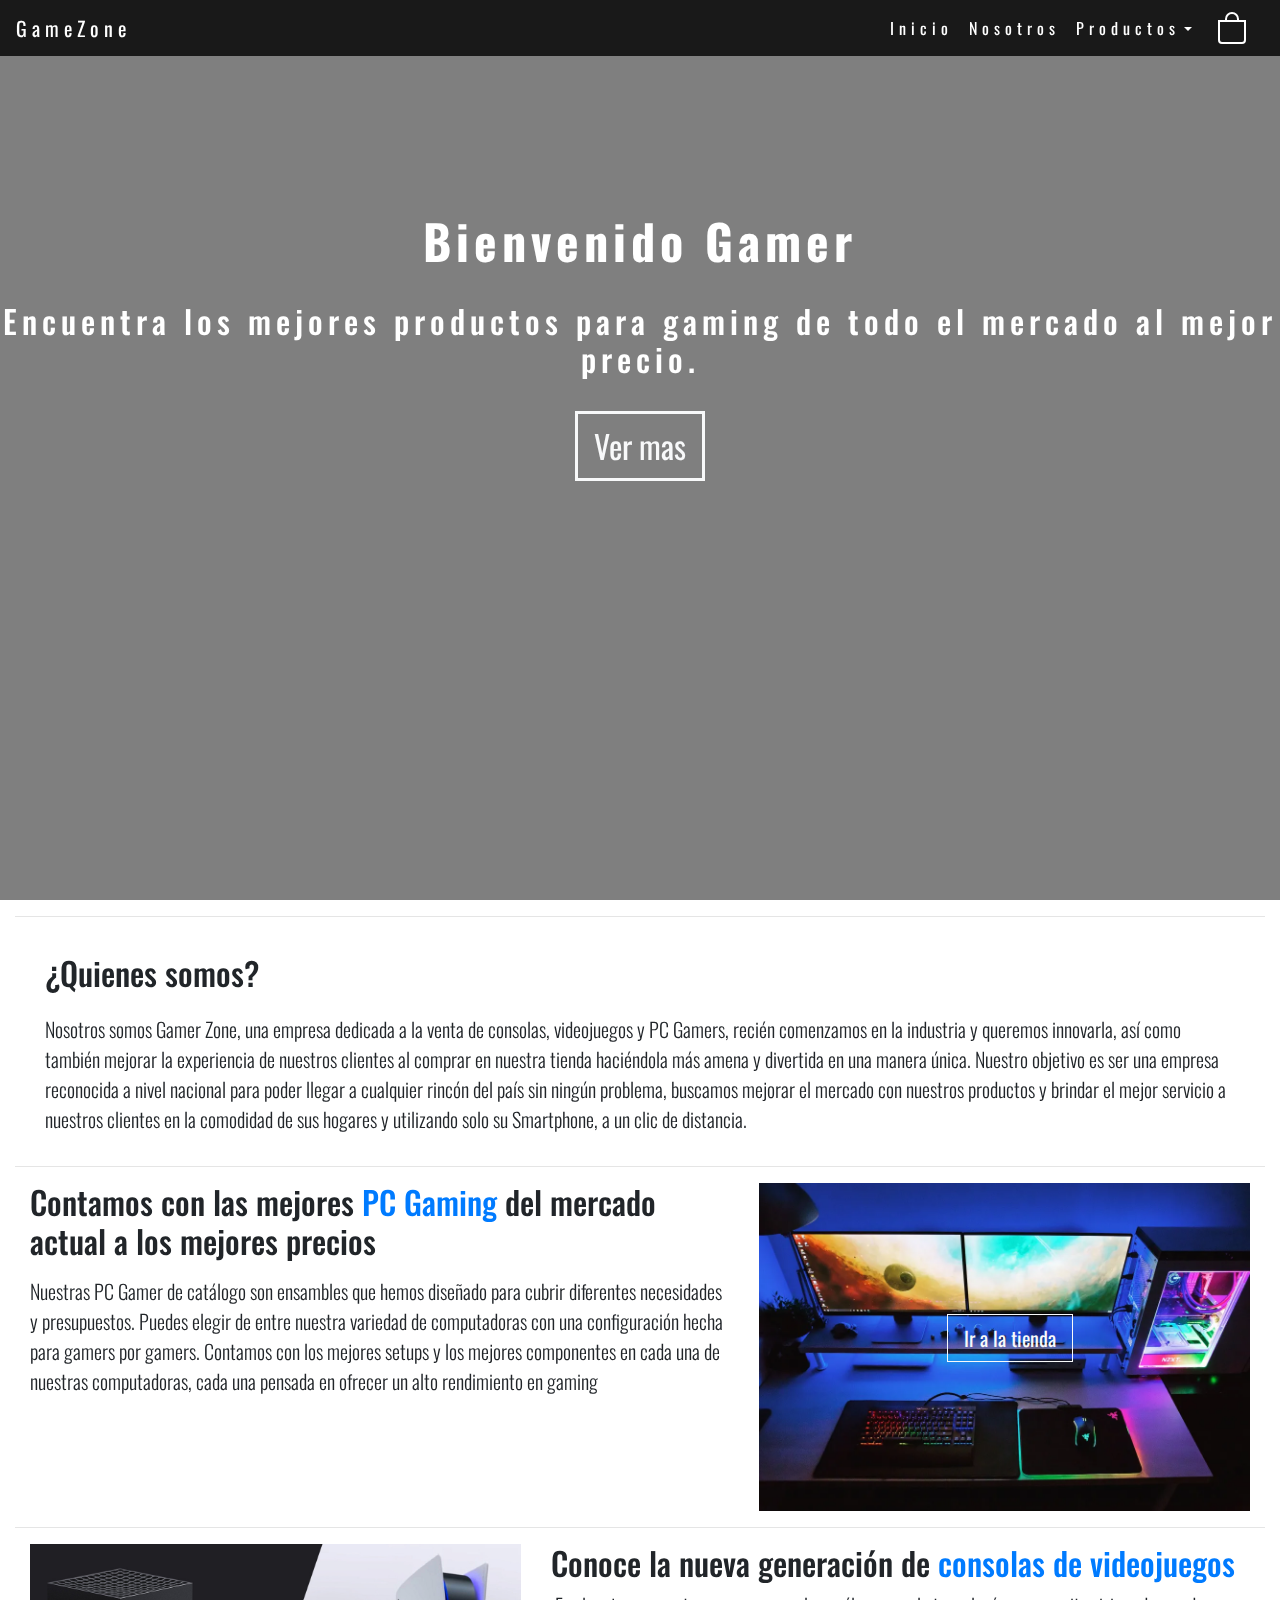
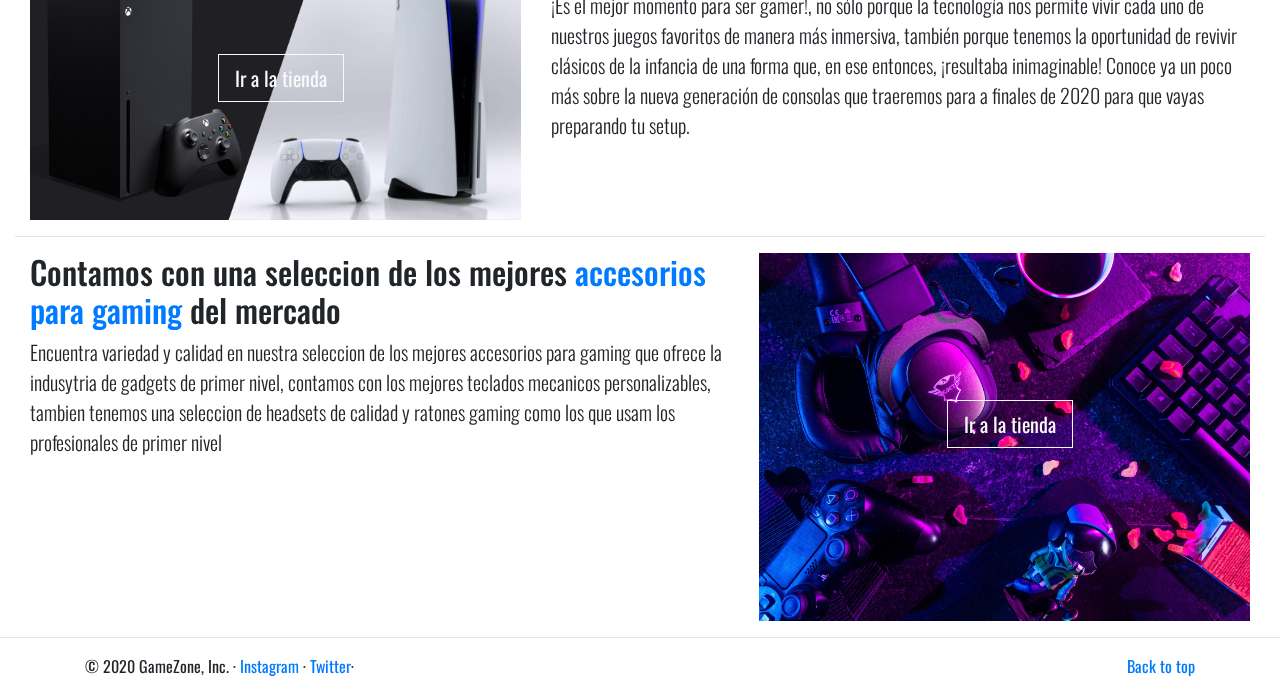
==== index.html @ f00ff8e8 "fix" ====
<!DOCTYPE html>
<html lang="ES">

<head>
	<!--metadata-->
	<meta charset="utf-8">
	<meta http-equiv="X-UA-Compatible" content="IE=edge">
	<meta charset="UTF-8">
	<meta name="viewport" content="width=device-width, initial-scale=1.0">
	<meta name="author" content="RogelioRivas">
	<meta name="keywords"
		content="vieojuegos,teclados, pc, gaming, audifonos, mouse, ratones, juegos,gamerzone, gamer zone, gamer, zone, tienda">
	<meta name="description"
		content="Tienda de videojuegos 100% Mexicana dedicada a ofrecer la mayor calidad en gaming al menor precio . En Gamer Zone tenemos los mejores productos y regalos para ti. Compra fácil, rápido y seguro">
	<meta name=”robots” content=”index, follow”>

	<!--icon-->
	<link rel="icon" type="image/vnd.microsoft.icon" href="media/img/favicon.png">

	<!-- bootstrap4-->
	<link rel="stylesheet" href="https://stackpath.bootstrapcdn.com/bootstrap/4.5.2/css/bootstrap.min.css">
	<script src="https://code.jquery.com/jquery-3.5.1.slim.min.js"></script>
	<script src="https://stackpath.bootstrapcdn.com/bootstrap/4.5.2/js/bootstrap.min.js"></script>

	<!--styles-->
	<link rel="stylesheet" type="text/css" href="css/normalize.css">
	<link rel="stylesheet" type="text/css" href="css/styles.css">
	<link rel="stylesheet" type="text/css" href="css/fixed.css">



	<!--Fonts-->
	<link href="https://fonts.googleapis.com/css2?family=Oswald&display=swap" rel="stylesheet">

	<title> Gamer Zone | Home </title>

</head>

<body>

	<nav class="navbar navbar-expand-lg navbar-dark fixed-top">

		<button class="navbar-toggler" type="button" data-toggle="collapse" data-target="#navbarSupportedContent"
			aria-controls="navbarSupportedContent" aria-label="Toggle navigation">
			<span class="navbar-toggler-icon"></span>
		</button>

		<a class="navbar-brand mx-auto" href="index.html">GameZone</a>

		<div class="collapse navbar-collapse" id="navbarSupportedContent">
			<ul class="navbar-nav ml-auto">
				<li class="nav-item active">
					<a class="nav-link" href="index.html#inicio">Inicio</a>
				</li>
				<li class="nav-item active">
					<a class="nav-link" href="index.html#about">Nosotros</a>
				</li>

				<li class="nav-item dropdown active">
					<a class="nav-link dropdown-toggle" href="#" id="navbarDropdown" role="button"
						data-toggle="dropdown" aria-haspopup="true">Productos</a>
					<div class="dropdown-menu" aria-labelledby="navbarDropdown">
						<a class="dropdown-item" href="market_pcgaming.html">PC Gaming</a>
						<a class="dropdown-item" href="market_consoles.html">Consolas</a>
						<a class="dropdown-item" href="market_accesories.html">Accesorios</a>
					</div>
				</li>

			</ul>
		</div>
		<a class="carrito" href="order.html" target="_blank">
			<svg width="4em" height="2em" viewBox="0 0 16 16" class="bi bi-bag" fill="white"
				xmlns="http://www.w3.org/2000/svg">
				<path fill-rule="evenodd"
					d="M8 1a2.5 2.5 0 0 0-2.5 2.5V4h5v-.5A2.5 2.5 0 0 0 8 1zm3.5 3v-.5a3.5 3.5 0 1 0-7 0V4H1v10a2 2 0 0 0 2 2h10a2 2 0 0 0 2-2V4h-3.5zM2 5v9a1 1 0 0 0 1 1h10a1 1 0 0 0 1-1V5H2z" />
			</svg>
		</a>
	</nav>

	<div id="inicio" class="video-background">
		<div class="video-wrap">
			<div id="videobg">
				<video id="bg" autoplay loop muted playsinline>
					<source src="media/video/videobg.mp4" alt="Video de videojuegos">
				</video>
			</div>
		</div>
	</div>

	<div class="caption text-center bg-transparent">
		<h1>Bienvenido Gamer</h1>
		<h3>Encuentra los mejores productos para gaming de todo el mercado al mejor precio.
		</h3>
		<br>
		<a class="btn btn-outline-light btn-lg" href="#bannersection">Ver mas</a>
	</div>


	<section id="bannersection" class="about container-fluid">
		<hr class="featurette-divider">
		<div class="container-fluid" id="about">
			<div class="row">
				<div class="col-lg">
					<h1>¿Quienes somos?</h1>
					<p class="lead">
						Nosotros somos Gamer Zone, una empresa dedicada a la venta de consolas, videojuegos y PC Gamers,
						recién comenzamos en la industria y queremos innovarla, así como también mejorar la experiencia
						de
						nuestros clientes al comprar en nuestra tienda haciéndola más amena y divertida en una manera
						única.
						Nuestro objetivo es ser una empresa reconocida a nivel nacional para poder llegar a cualquier
						rincón
						del país sin ningún problema, buscamos mejorar el mercado con nuestros productos y brindar el
						mejor
						servicio a nuestros clientes en la comodidad de sus hogares y utilizando solo su Smartphone, a
						un
						clic de distancia.</p>
				</div>
			</div>
		</div>
		<hr class="featurette-divider">
		<div class="row featurette">
			<div class="col-md-7">
				<h2 class="featurette-heading"> Contamos con las mejores <a href="market_pcgaming.html"
						target="_blank">PC Gaming</a> del mercado actual a los mejores precios </p>
				</h2>
				<p class="lead">Nuestras PC Gamer de catálogo son ensambles que hemos diseñado para cubrir diferentes
					necesidades y presupuestos. Puedes elegir de entre nuestra variedad de computadoras con una
					configuración hecha para gamers por gamers. Contamos con los mejores setups y los mejores
					componentes en cada una de nuestras computadoras, cada una pensada en ofrecer un alto rendimiento en
					gaming</p>

			</div>
			<div class="banner col-md-5">
				<img src="media/img/bannerpc.jpg" alt="PC Gaming" class="imgbanner img-fluid">
				<a class="btn btn-outline-light btn-lg" href="market_pcgaming.html" target="_blank">Ir a la tienda</a>
			</div>
		</div>
		<hr class="featurette-divider">
		<div class="row featurette">
			<div class="col-md-7 order-md-2">
				<h2 class="featurette-heading">Conoce la nueva generación de <a href="market_consoles.html"
						target="_blank">consolas de videojuegos</a> </h2>
				<p class="lead">¡Es el mejor momento para ser gamer!, no sólo porque la tecnología nos permite vivir
					cada uno de nuestros juegos favoritos de manera más inmersiva, también porque tenemos la oportunidad
					de revivir clásicos de la infancia de una forma que, en ese entonces, ¡resultaba inimaginable!
					Conoce ya un poco más sobre la nueva generación de consolas que traeremos para a finales de 2020
					para
					que vayas preparando tu setup. </p>
			</div>
			<div class="banner col-md-5 order-md-1">
				<img src="media/img/bannerconsolas.jpg" alt="consolas" class="imgbanner img-fluid">
				<a class="btn btn-outline-light btn-lg" href="market_consoles.html" target="_blank">Ir a la tienda</a>
			</div>
		</div>

		<hr class="featurette-divider">
		<div class="row featurette">
			<div class="col-md-7">
				<h2 class="featurette-heading">Contamos con una seleccion de los mejores <a
						href="market_accesories.html">accesorios para gaming </a> del mercado</h2>
				<p class="lead">Encuentra variedad y calidad en nuestra seleccion de los mejores accesorios para gaming
					que ofrece la indusytria de gadgets de primer nivel, contamos con los mejores teclados mecanicos
					personalizables, tambien tenemos una seleccion de headsets de calidad y ratones gaming como los que
					usam los profesionales de primer nivel </p>
			</div>
			<div class="banner col-md-5">
				<img src="media/img/banneraccesories.jpeg" alt="accesorios" class="imgbanner img-fluid">
				<a class="btn btn-outline-light btn-lg" href="market_accesories.html target="_blank">Ir a la tienda</a>
			</div>
		</div>
	</section>
	<hr class="featurette-divider">
	<footer class="container">
		<p class="float-right"><a href="#">Back to top</a></p>
		<p>&copy; 2020 GameZone, Inc. &middot; <a href="https://www.instagram.com/roge.dev/?hl=es-la"
				target="_blank">Instagram</a> &middot; <a href="https://twitter.com/rogedev"
				target="_blank">Twitter</a>&middot;</p>
	</footer>

	<!--scripts-->
</body>

</html>
---- css/styles.css ----
/* generales */

body {
	font-family: 'Oswald', sans-serif;
	overflow-x: hidden;
}

nav.navbar {
	background: rgba(0, 0, 0, 0.8);
	letter-spacing: 5px;
}

.navbar-text {
	background: white;
}

.navbar-brand:hover {
	border-bottom: .5px solid white;
}

.nav-link:hover {
	border-bottom: .5px solid white;
	color: white;
}

.dropdown:hover>.dropdown-menu {
	display: block;
}

.dropdown-item:hover {
	border-bottom: .5px solid black;
}

.video-background {
	position: relative;
	width: 100%;
	min-height: 100vh;
	background-color: rgba(0, 0, 0, 0.5);
}

.caption {
	color: white;
	position: absolute;
	top: 20%;
	width: 100%;
}

.caption h1 {
	letter-spacing: 5px;
	font-size: 3rem;
	font-weight: 700;
	text-shadow: 1.rem 1.rem 8.rem black;
}

.caption h3 {
	letter-spacing: 5px;
	font-size: 2rem;
	text-shadow: 1.rem 1.rem 8.rem black;

}

.caption .btn-lg {
	border-width: medium;
	border-radius: 0;
	font-size: 2rem;
}


.banner .btn-lg {
	position: absolute;
	border-radius: 0;
	left: 39%;
	top: 40%;
}


@media (max-width: 768px) {
	.navbar-brand {
		position: absolute;
		left: 38%;
		top: 10px;
	}

	.carrito {
		position: absolute;
		left: 85%;
		top: 10px;
	}

	.caption h1 {
		letter-spacing: 2.5px;
		font-size: 3rem;
	}

	.caption h3 {
		letter-spacing: 2.5px;
		font-size: 1.5rem;
	}

	.caption .btn-lg {

		font-size: 1.5rem;
	}

	.banner .btn-lg {
		position: absolute;
		border-radius: 0;
		left: 36%;
		top: 40%;
	}
}


@media (max-width: 400px) {
	.carrito {
		position: absolute;
		left: 75%;
		top: 10px;
	}
}

/*accesorios */
#myTab {
	border: 1px solid #ccc;
	background-color: #eeeeee;
}

#myTab .nav-item {
	background-color: #cccc;
	border: none;
	transition: 0.3s;
	font-size: 1.5em;
	color: black;
}

#myTab .nav-item:hover {
	background-color: #89beb3;

}

.tab-content {
	padding: 6px 12px;
	border: 1px solid #ccc;
	border-top: none;
}


.card {
	padding-bottom: 5px;
	width: 100%;

}

.inner {
	overflow: hidden;
}

.inner img {
	transition: all 1.5s ease;
}

.inner img:hover {
	transform: scale(1.5);
}

#teclados .card img {
	height: 150px;
}

#mouses .card img {
	height: 300px;
}

#pcgaming .card img {
	height: 400px:
}

.imgorder {
	position: relative;
	left: 33%;
	width: 400px;
	height: 400px;
}



@media (max-width: 768px) {
	.imgorder {
		left: 5%;
	}
}
---- css/fixed.css ----
/*--- Bootstrap Mobile Gutter Fix --*/
.row, .container-fluid {
margin-left: 0px!important;
margin-right: 0px!important;
}

/*--- Fixed Video Background iOS/Mobile Style--*/
.video-wrap {
  clip: rect(0, auto, auto, 0);
  position: absolute;
  top: 0;
  left: 0;
  width: 100%;
  height: 100%;
}
#video {
  position: fixed;
  display: block;
  top: 0;
  left: 0;
  width: 100%;
  height: 100%;
  background-size: cover;
  background-position: center center;
  -webkit-transform: translateZ(0);
          transform: translateZ(0);
  will-change: transform;
  z-index: -1000;
}
video {
  position: fixed;
  top: 50%;
  left: 50%;
  min-width: 100%;
  min-height: 100%;
  width: auto;
  height: auto;
  z-index: -100;
  transform: translateX(-50%) translateY(-50%);
  background: url('') no-repeat;
  background-size: cover;
  transition: 1s opacity;
}
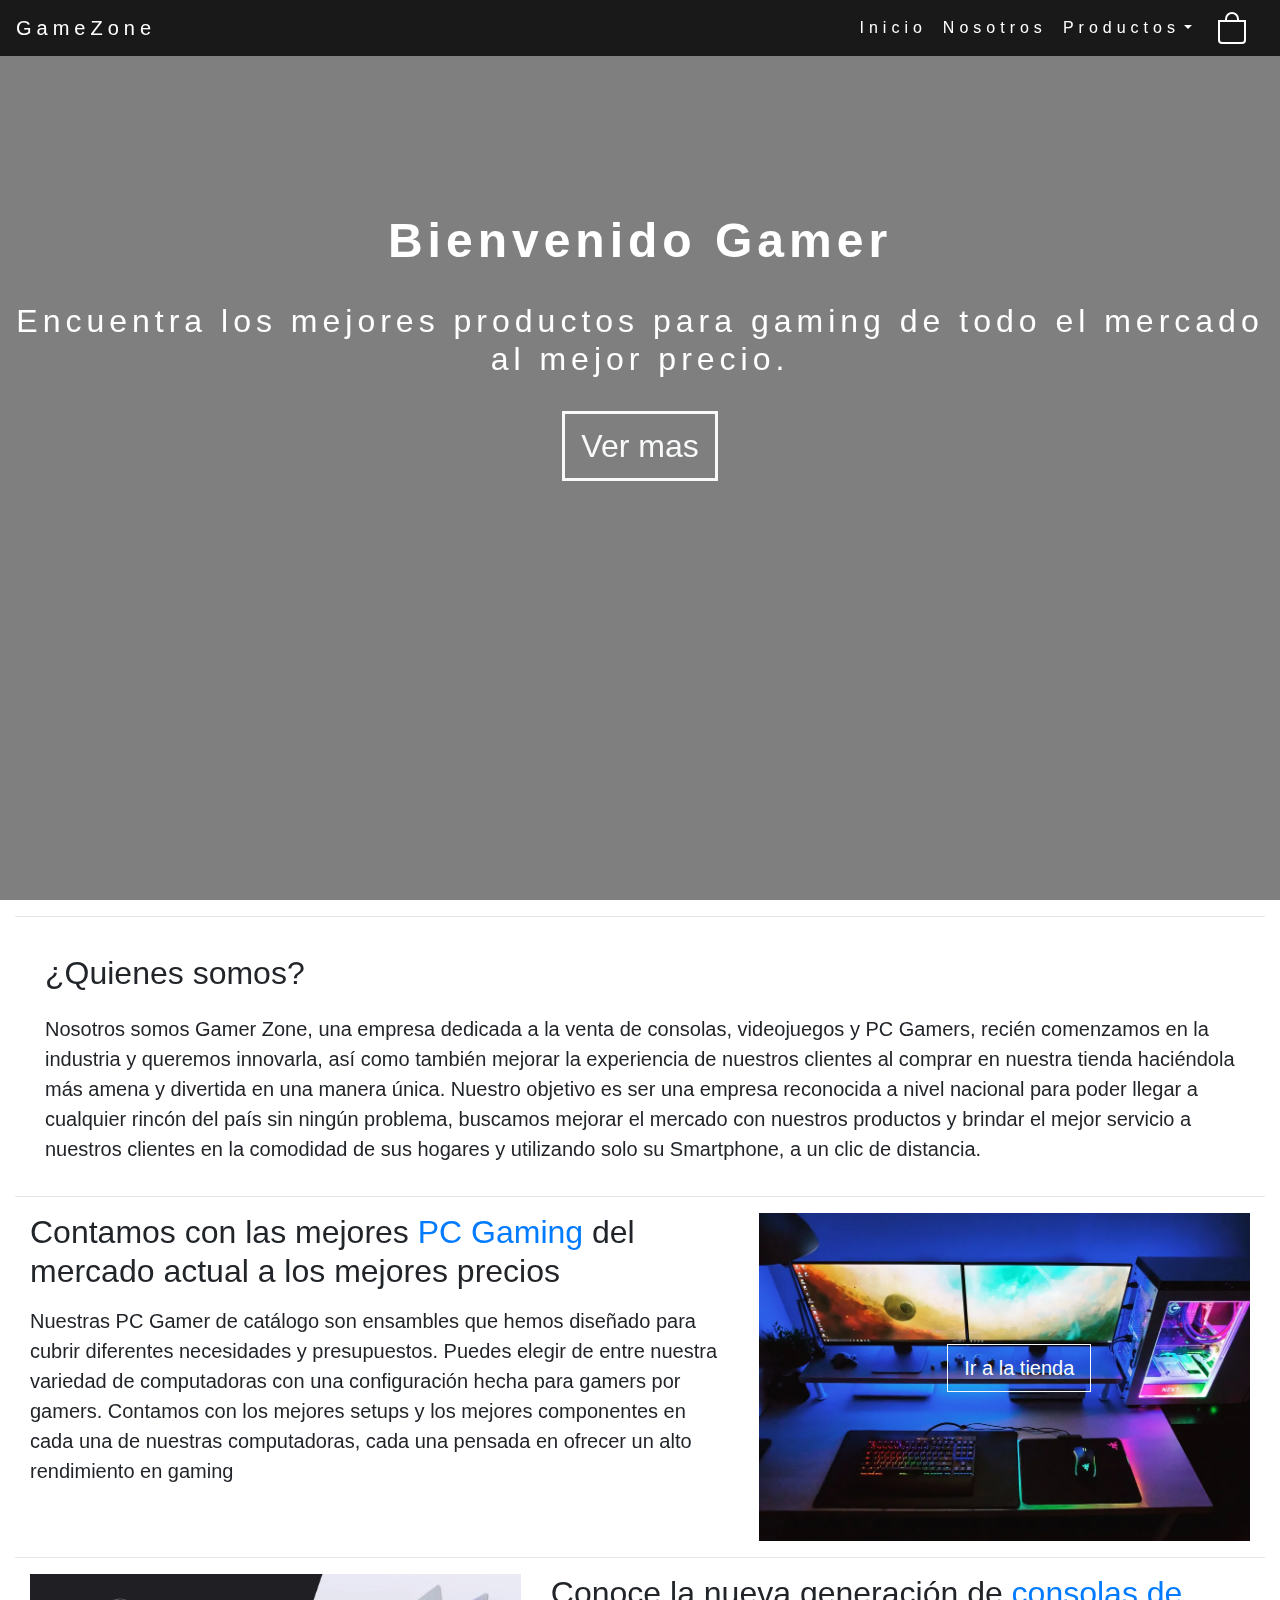
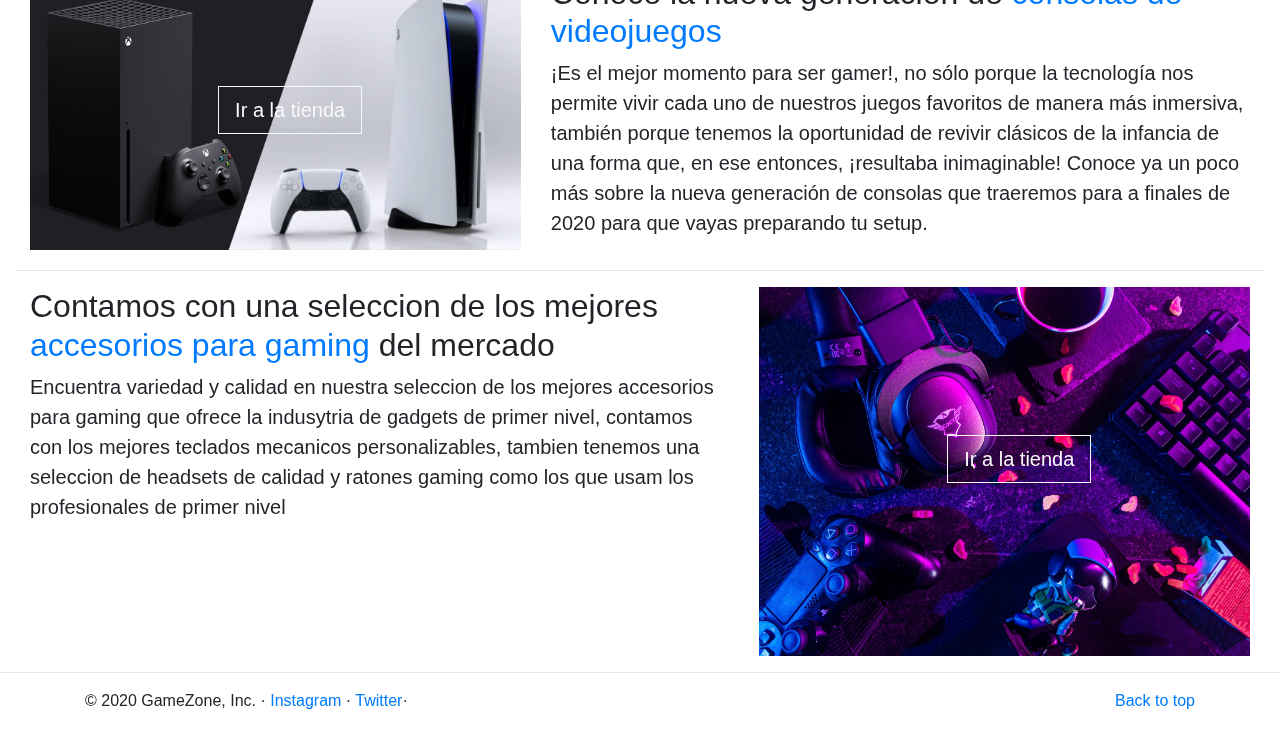
==== commit d6c96a3d: "fixxx" ====
--- a/index.html
+++ b/index.html
@@ -30,7 +30,7 @@
 
 
 	<!--Fonts-->
-	<link href="https://fonts.googleapis.com/css2?family=Oswald&display=swap" rel="stylesheet">
+	<link href="https://fonts.googleapis.com/css2?family=Kumbh+Sans" rel="stylesheet">
 
 	<title> Gamer Zone | Home </title>
 
@@ -68,7 +68,7 @@
 
 			</ul>
 		</div>
-		<a class="carrito" href="order.html" target="_blank">
+		<a class="carrito" href="order.php" target="_blank">
 			<svg width="4em" height="2em" viewBox="0 0 16 16" class="bi bi-bag" fill="white"
 				xmlns="http://www.w3.org/2000/svg">
 				<path fill-rule="evenodd"
@@ -80,7 +80,7 @@
 	<div id="inicio" class="video-background">
 		<div class="video-wrap">
 			<div id="videobg">
-				<video id="bg" autoplay loop muted playsinline>
+				<video loading="lazy" id="bg" autoplay loop muted playsinline>
 					<source src="media/video/videobg.mp4" alt="Video de videojuegos">
 				</video>
 			</div>
@@ -122,7 +122,7 @@
 		<div class="row featurette">
 			<div class="col-md-7">
 				<h2 class="featurette-heading"> Contamos con las mejores <a href="market_pcgaming.html"
-						target="_blank">PC Gaming</a> del mercado actual a los mejores precios </p>
+						>PC Gaming</a> del mercado actual a los mejores precios </p>
 				</h2>
 				<p class="lead">Nuestras PC Gamer de catálogo son ensambles que hemos diseñado para cubrir diferentes
 					necesidades y presupuestos. Puedes elegir de entre nuestra variedad de computadoras con una
@@ -132,15 +132,15 @@
 
 			</div>
 			<div class="banner col-md-5">
-				<img src="media/img/bannerpc.jpg" alt="PC Gaming" class="imgbanner img-fluid">
-				<a class="btn btn-outline-light btn-lg" href="market_pcgaming.html" target="_blank">Ir a la tienda</a>
+				<img src="media/img/bannerpc.jpg" loading="lazy" alt="PC Gaming" class="imgbanner img-fluid">
+				<a class="btn btn-outline-light btn-lg" href="market_pcgaming.html">Ir a la tienda</a>
 			</div>
 		</div>
 		<hr class="featurette-divider">
 		<div class="row featurette">
 			<div class="col-md-7 order-md-2">
 				<h2 class="featurette-heading">Conoce la nueva generación de <a href="market_consoles.html"
-						target="_blank">consolas de videojuegos</a> </h2>
+						>consolas de videojuegos</a> </h2>
 				<p class="lead">¡Es el mejor momento para ser gamer!, no sólo porque la tecnología nos permite vivir
 					cada uno de nuestros juegos favoritos de manera más inmersiva, también porque tenemos la oportunidad
 					de revivir clásicos de la infancia de una forma que, en ese entonces, ¡resultaba inimaginable!
@@ -149,8 +149,8 @@
 					que vayas preparando tu setup. </p>
 			</div>
 			<div class="banner col-md-5 order-md-1">
-				<img src="media/img/bannerconsolas.jpg" alt="consolas" class="imgbanner img-fluid">
-				<a class="btn btn-outline-light btn-lg" href="market_consoles.html" target="_blank">Ir a la tienda</a>
+				<img src="media/img/bannerconsolas.jpg" loading="lazy" alt="consolas" class="imgbanner img-fluid">
+				<a class="btn btn-outline-light btn-lg" href="market_consoles.html" >Ir a la tienda</a>
 			</div>
 		</div>
 
@@ -165,8 +165,8 @@
 					usam los profesionales de primer nivel </p>
 			</div>
 			<div class="banner col-md-5">
-				<img src="media/img/banneraccesories.jpeg" alt="accesorios" class="imgbanner img-fluid">
-				<a class="btn btn-outline-light btn-lg" href="market_accesories.html target="_blank">Ir a la tienda</a>
+				<img src="media/img/banneraccesories.jpeg" loading="lazy" alt="accesorios" class="imgbanner img-fluid">
+				<a class="btn btn-outline-light btn-lg" href="market_accesories.html">Ir a la tienda</a>
 			</div>
 		</div>
 	</section>
--- a/css/styles.css
+++ b/css/styles.css
@@ -1,7 +1,7 @@
 /* generales */
 
 body {
-	font-family: 'Oswald', sans-serif;
+	font-family: 'Kumhb', sans-serif;
 	overflow-x: hidden;
 }
 
@@ -56,7 +56,6 @@
 	letter-spacing: 5px;
 	font-size: 2rem;
 	text-shadow: 1.rem 1.rem 8.rem black;
-
 }
 
 .caption .btn-lg {
@@ -172,7 +171,7 @@
 }
 
 #pcgaming .card img {
-	height: 400px:
+	height: 400px;
 }
 
 .imgorder {
@@ -188,4 +187,8 @@
 	.imgorder {
 		left: 5%;
 	}
-}+}
+
+
+
+
